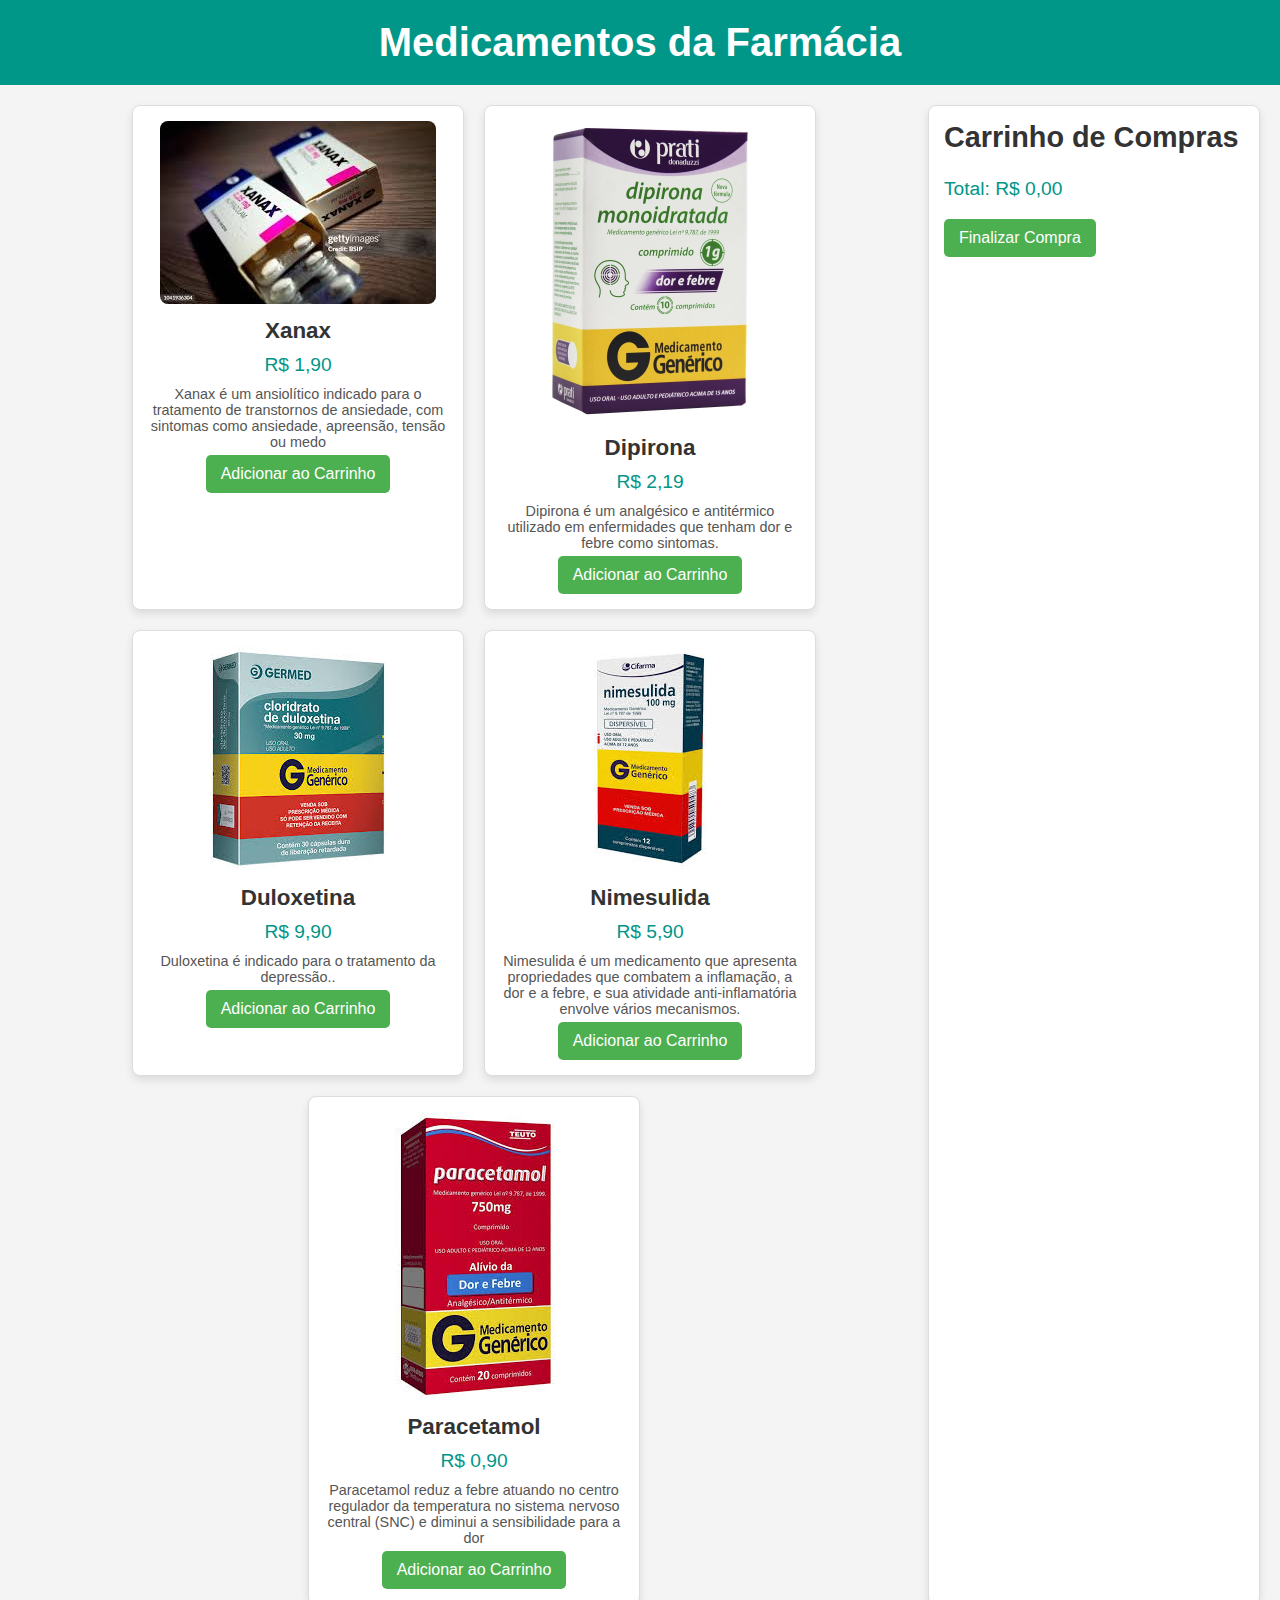
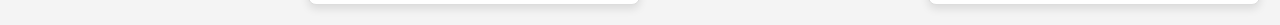
==== atividade-4/pages/index.html @ 5586e245 "atividade 4 add" ====
<!DOCTYPE html>
<html lang="pt-br">
<head>
    <meta charset="UTF-8">
    <meta name="viewport" content="width=device-width, initial-scale=1.0">
    
    <!-- CSS -->
    <link rel="stylesheet" href="/atividade-4/assets/css/style.css">

    <title>Atividade 4</title>
</head>
<body>
    <header>
        <h1>Medicamentos da Farmácia</h1>
    </header>
    
    <main>
        <section class="product-list">
            <article class="product-card">
                <img src="../assets/img/xanax.jpg" alt="Imagem de Xanax">
                <h2>Xanax</h2>
                <p class="price">R$ 1,90</p>
                <p>Xanax é um ansiolítico indicado para o tratamento de transtornos de ansiedade, com sintomas como ansiedade, apreensão, tensão ou medo</p>
                <button class="buy-button" data-product="Xanax" data-price="1.90">Adicionar ao Carrinho</button>
            </article>

            <article class="product-card">
                <img src="../assets/img/dipirona.jpg" alt="Imagem de Dipirona">
                <h2>Dipirona</h2>
                <p class="price">R$ 2,19</p>
                <p>Dipirona é um analgésico e antitérmico utilizado em enfermidades que tenham dor e febre como sintomas.</p>
                <button class="buy-button" data-product="Dipirona" data-price="2.19">Adicionar ao Carrinho</button>
            </article>

            <article class="product-card">
                <img src="../assets/img/duloxetina.jpg" alt="Imagem de Duloxetina">
                <h2>Duloxetina</h2>
                <p class="price">R$ 9,90</p>
                <p>Duloxetina é indicado para o tratamento da depressão..</p>
                <button class="buy-button" data-product="Duloxetina" data-price="9.90">Adicionar ao Carrinho</button>
            </article>

            <article class="product-card">
                <img src="../assets/img/nimesulida.jpg" alt="Imagem de Nimesulida">
                <h2>Nimesulida</h2>
                <p class="price">R$ 5,90</p>
                <p>Nimesulida é um medicamento que apresenta propriedades que combatem a inflamação, a dor e a febre, e sua atividade anti-inflamatória envolve vários mecanismos. </p>
                <button class="buy-button" data-product="Nimesulida" data-price="5.90">Adicionar ao Carrinho</button>
            </article>

            <article class="product-card">
                <img src="../assets/img/paracetamol.jpg" alt="Imagem de Paracetamol">
                <h2>Paracetamol</h2>
                <p class="price">R$ 0,90</p>
                <p>Paracetamol reduz a febre atuando no centro regulador da temperatura no sistema nervoso central (SNC) e diminui a sensibilidade para a dor</p>
                <button class="buy-button" data-product="Paracetamol" data-price="0.90">Adicionar ao Carrinho</button>
            </article>
        </section>

        <aside class="cart">
            <h2>Carrinho de Compras</h2>
            <ul id="cart-items">
                <!-- Items do carrinho serão adicionados aqui -->
            </ul>
            <p id="cart-total">Total: R$ 0,00</p>
            <a id="checkout-button" href="./compra_sucesso.html">Finalizar Compra</a>

        </aside>
    </main>

    <!-- Optional JavaScript for functionality -->
    <script src="/atividade-4/assets/js/script.js"></script>
</body>
</html>
---- atividade-4/assets/css/style.css ----
/* Geral */
body {
    font-family: Arial, sans-serif;
    background-color: #f4f4f4;
    margin: 0;
    padding: 0;
    color: #333;
}

header {
    background-color: #009688;
    color: white;
    text-align: center;
    padding: 20px 0;
}

header h1 {
    margin: 0;
    font-size: 2.5em;
}

/* Principal */
main {
    display: flex;
    justify-content: space-between;
    padding: 20px;
}

.product-list {
    display: flex;
    flex-wrap: wrap;
    justify-content: center;
    gap: 20px;
    flex: 3;
}

/* Cartão de produto */
.product-card {
    background: #fff;
    border: 1px solid #ddd;
    border-radius: 8px;
    box-shadow: 0 4px 8px rgba(0, 0, 0, 0.1);
    max-width: 300px;
    width: 100%;
    padding: 15px;
    text-align: center;
    transition: transform 0.3s, box-shadow 0.3s;
}

.product-card:hover {
    transform: scale(1.05);
    box-shadow: 0 8px 16px rgba(0, 0, 0, 0.2);
}

.product-card img {
    max-width: 100%;
    height: auto;
    border-radius: 8px;
}

.product-card h2 {
    margin: 10px 0;
    font-size: 1.4em;
    color: #333;
}

.product-card p {
    font-size: 0.9em;
    color: #555;
    margin: 5px 0;
}

.product-card .price {
    font-size: 1.2em;
    color: #009688;
    margin: 10px 0;
}

/* Botão de compra */
.buy-button {
    background-color: #4CAF50;
    color: white;
    border: none;
    padding: 10px 15px;
    font-size: 1em;
    border-radius: 5px;
    cursor: pointer;
    transition: background-color 0.3s ease;
}

.buy-button:hover {
    background-color: #45a049;
}

/* Carrinho de compras */
.cart {
    background: #fff;
    border: 1px solid #ddd;
    border-radius: 8px;
    box-shadow: 0 4px 8px rgba(0, 0, 0, 0.1);
    padding: 15px;
    max-width: 300px;
    width: 100%;
    flex: 1;
}

.cart h2 {
    margin-top: 0;
    font-size: 1.8em;
    color: #333;
}

.cart ul {
    list-style: none;
    padding: 0;
    margin: 0;
}

.cart li {
    border-bottom: 1px solid #ddd;
    padding: 10px 0;
    display: flex;
    justify-content: space-between;
}

.cart li:last-child {
    border-bottom: none;
}

#cart-total {
    font-size: 1.2em;
    color: #009688;
    margin-top: 10px;
}

#checkout-button {
    display: inline-block;
    background-color: #4CAF50;
    color: white;
    padding: 10px 15px;
    font-size: 1em;
    border-radius: 5px;
    text-align: center;
    text-decoration: none;
    transition: background-color 0.3s ease;
}

#checkout-button:hover {
    background-color: #45a049;
}


.modal-content {
    background-color: #fefefe;
    margin: 15% auto; /* Centralizar o modal */
    padding: 20px;
    border: 1px solid #888;
    width: 80%;
    max-width: 300px;
    border-radius: 8px;
}

.close {
    color: #aaa;
    float: right;
    font-size: 28px;
    font-weight: bold;
}

.close:hover,
.close:focus {
    color: black;
    text-decoration: none;
    cursor: pointer;
}
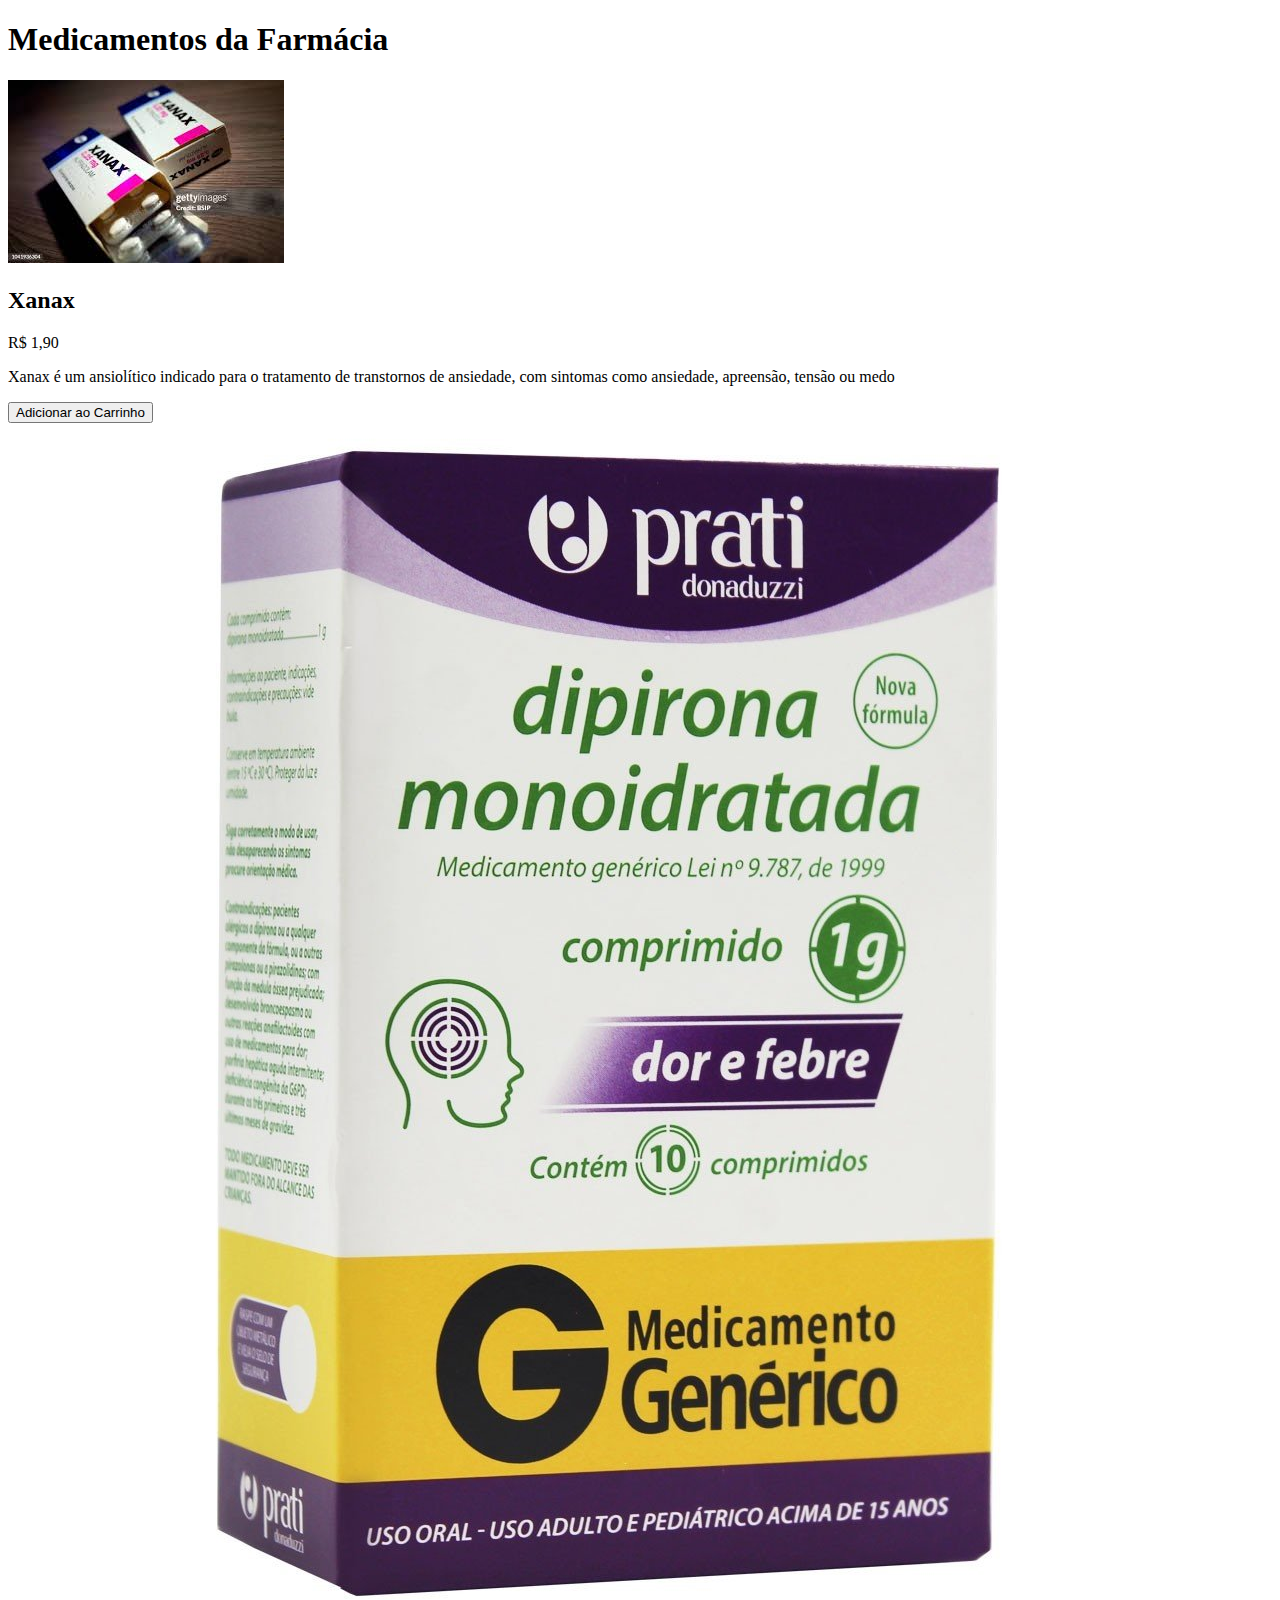
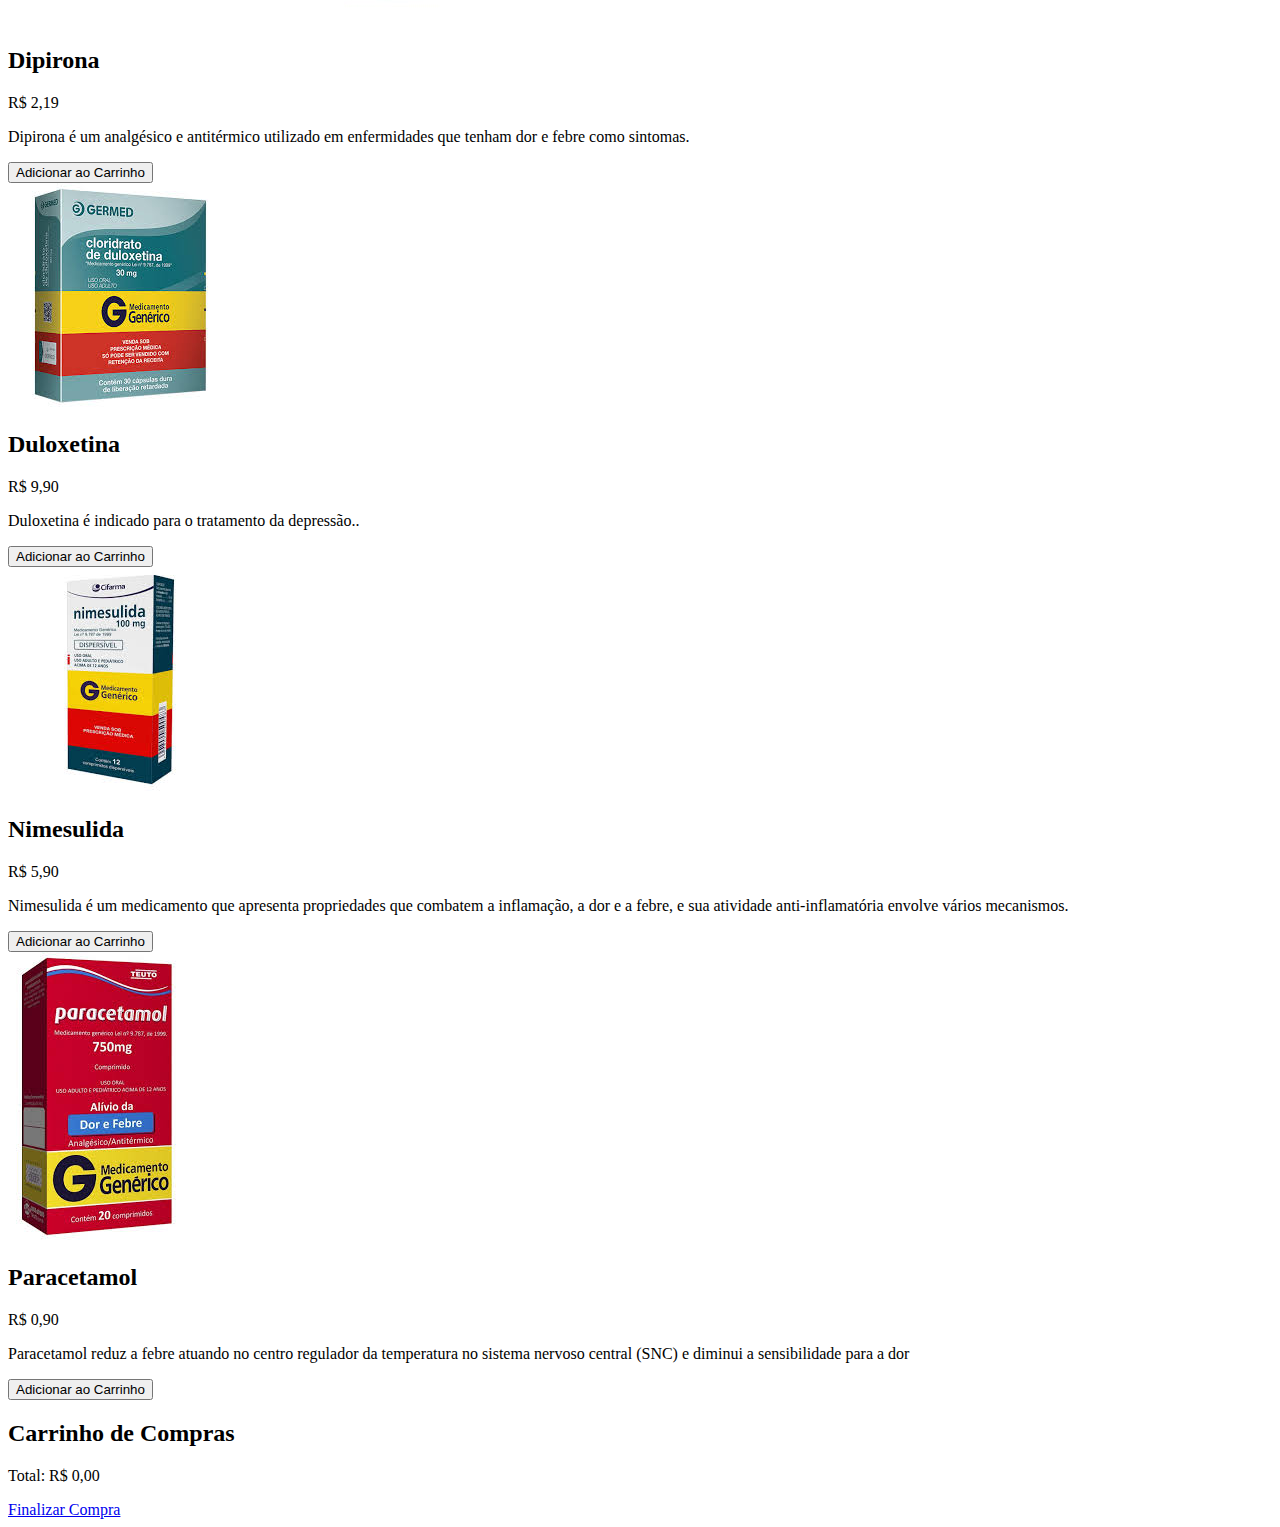
==== commit 42202dc7: "..." ====
--- a/atividade-4/pages/index.html
+++ b/atividade-4/pages/index.html
@@ -5,7 +5,7 @@
     <meta name="viewport" content="width=device-width, initial-scale=1.0">
     
     <!-- CSS -->
-    <link rel="stylesheet" href="/atividade-4/assets/css/style.css">
+    <link rel="stylesheet" href="./atividade-4/assets/css/style.css">
 
     <title>Atividade 4</title>
 </head>
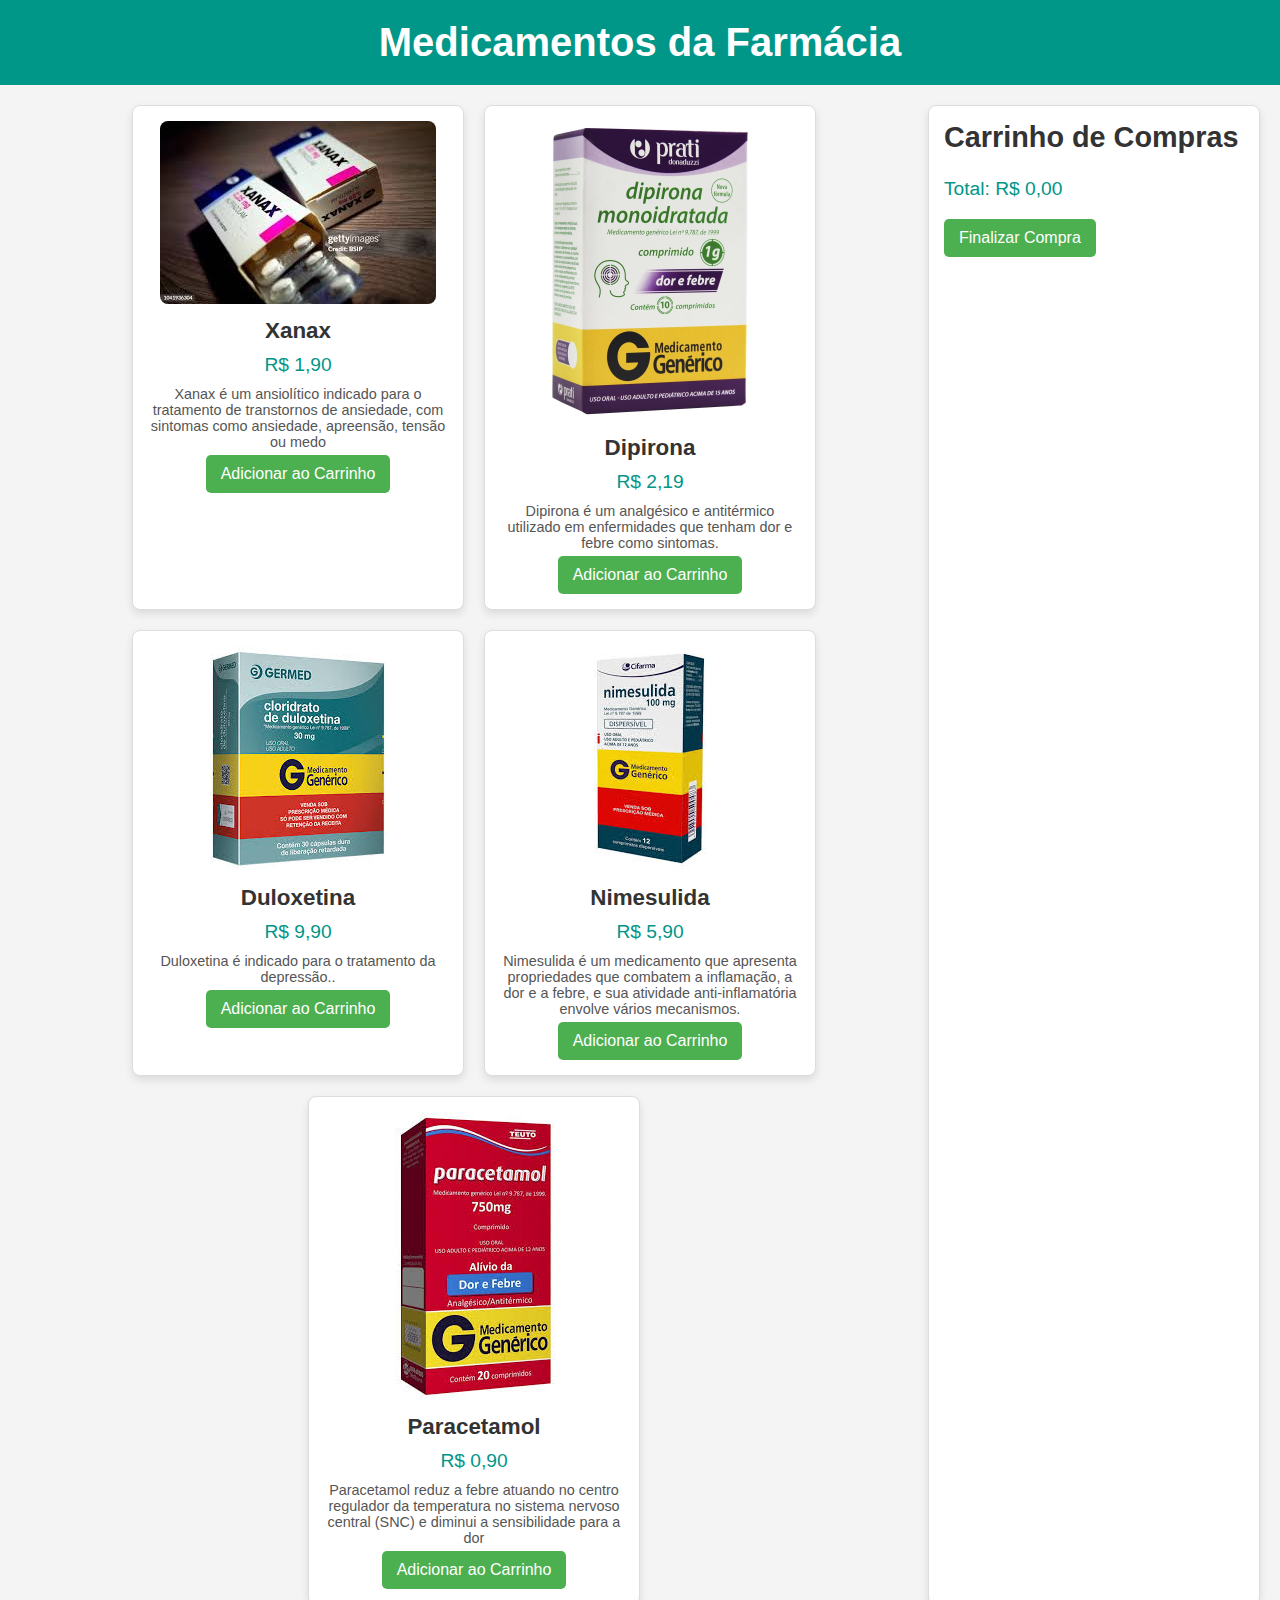
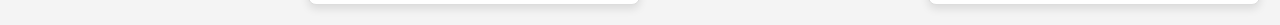
==== commit 0d4ce77f: "link css fix" ====
--- a/atividade-4/pages/index.html
+++ b/atividade-4/pages/index.html
@@ -5,7 +5,7 @@
     <meta name="viewport" content="width=device-width, initial-scale=1.0">
     
     <!-- CSS -->
-    <link rel="stylesheet" href="./atividade-4/assets/css/style.css">
+    <link rel="stylesheet" href="../assets/css/style.css">
 
     <title>Atividade 4</title>
 </head>
--- a/atividade-4/assets/css/style.css
+++ b/atividade-4/assets/css/style.css
@@ -0,0 +1,177 @@
+/* Geral */
+body {
+    font-family: Arial, sans-serif;
+    background-color: #f4f4f4;
+    margin: 0;
+    padding: 0;
+    color: #333;
+}
+
+header {
+    background-color: #009688;
+    color: white;
+    text-align: center;
+    padding: 20px 0;
+}
+
+header h1 {
+    margin: 0;
+    font-size: 2.5em;
+}
+
+/* Principal */
+main {
+    display: flex;
+    justify-content: space-between;
+    padding: 20px;
+}
+
+.product-list {
+    display: flex;
+    flex-wrap: wrap;
+    justify-content: center;
+    gap: 20px;
+    flex: 3;
+}
+
+/* Cartão de produto */
+.product-card {
+    background: #fff;
+    border: 1px solid #ddd;
+    border-radius: 8px;
+    box-shadow: 0 4px 8px rgba(0, 0, 0, 0.1);
+    max-width: 300px;
+    width: 100%;
+    padding: 15px;
+    text-align: center;
+    transition: transform 0.3s, box-shadow 0.3s;
+}
+
+.product-card:hover {
+    transform: scale(1.05);
+    box-shadow: 0 8px 16px rgba(0, 0, 0, 0.2);
+}
+
+.product-card img {
+    max-width: 100%;
+    height: auto;
+    border-radius: 8px;
+}
+
+.product-card h2 {
+    margin: 10px 0;
+    font-size: 1.4em;
+    color: #333;
+}
+
+.product-card p {
+    font-size: 0.9em;
+    color: #555;
+    margin: 5px 0;
+}
+
+.product-card .price {
+    font-size: 1.2em;
+    color: #009688;
+    margin: 10px 0;
+}
+
+/* Botão de compra */
+.buy-button {
+    background-color: #4CAF50;
+    color: white;
+    border: none;
+    padding: 10px 15px;
+    font-size: 1em;
+    border-radius: 5px;
+    cursor: pointer;
+    transition: background-color 0.3s ease;
+}
+
+.buy-button:hover {
+    background-color: #45a049;
+}
+
+/* Carrinho de compras */
+.cart {
+    background: #fff;
+    border: 1px solid #ddd;
+    border-radius: 8px;
+    box-shadow: 0 4px 8px rgba(0, 0, 0, 0.1);
+    padding: 15px;
+    max-width: 300px;
+    width: 100%;
+    flex: 1;
+}
+
+.cart h2 {
+    margin-top: 0;
+    font-size: 1.8em;
+    color: #333;
+}
+
+.cart ul {
+    list-style: none;
+    padding: 0;
+    margin: 0;
+}
+
+.cart li {
+    border-bottom: 1px solid #ddd;
+    padding: 10px 0;
+    display: flex;
+    justify-content: space-between;
+}
+
+.cart li:last-child {
+    border-bottom: none;
+}
+
+#cart-total {
+    font-size: 1.2em;
+    color: #009688;
+    margin-top: 10px;
+}
+
+#checkout-button {
+    display: inline-block;
+    background-color: #4CAF50;
+    color: white;
+    padding: 10px 15px;
+    font-size: 1em;
+    border-radius: 5px;
+    text-align: center;
+    text-decoration: none;
+    transition: background-color 0.3s ease;
+}
+
+#checkout-button:hover {
+    background-color: #45a049;
+}
+
+
+.modal-content {
+    background-color: #fefefe;
+    margin: 15% auto; /* Centralizar o modal */
+    padding: 20px;
+    border: 1px solid #888;
+    width: 80%;
+    max-width: 300px;
+    border-radius: 8px;
+}
+
+.close {
+    color: #aaa;
+    float: right;
+    font-size: 28px;
+    font-weight: bold;
+}
+
+.close:hover,
+.close:focus {
+    color: black;
+    text-decoration: none;
+    cursor: pointer;
+}
+
+
